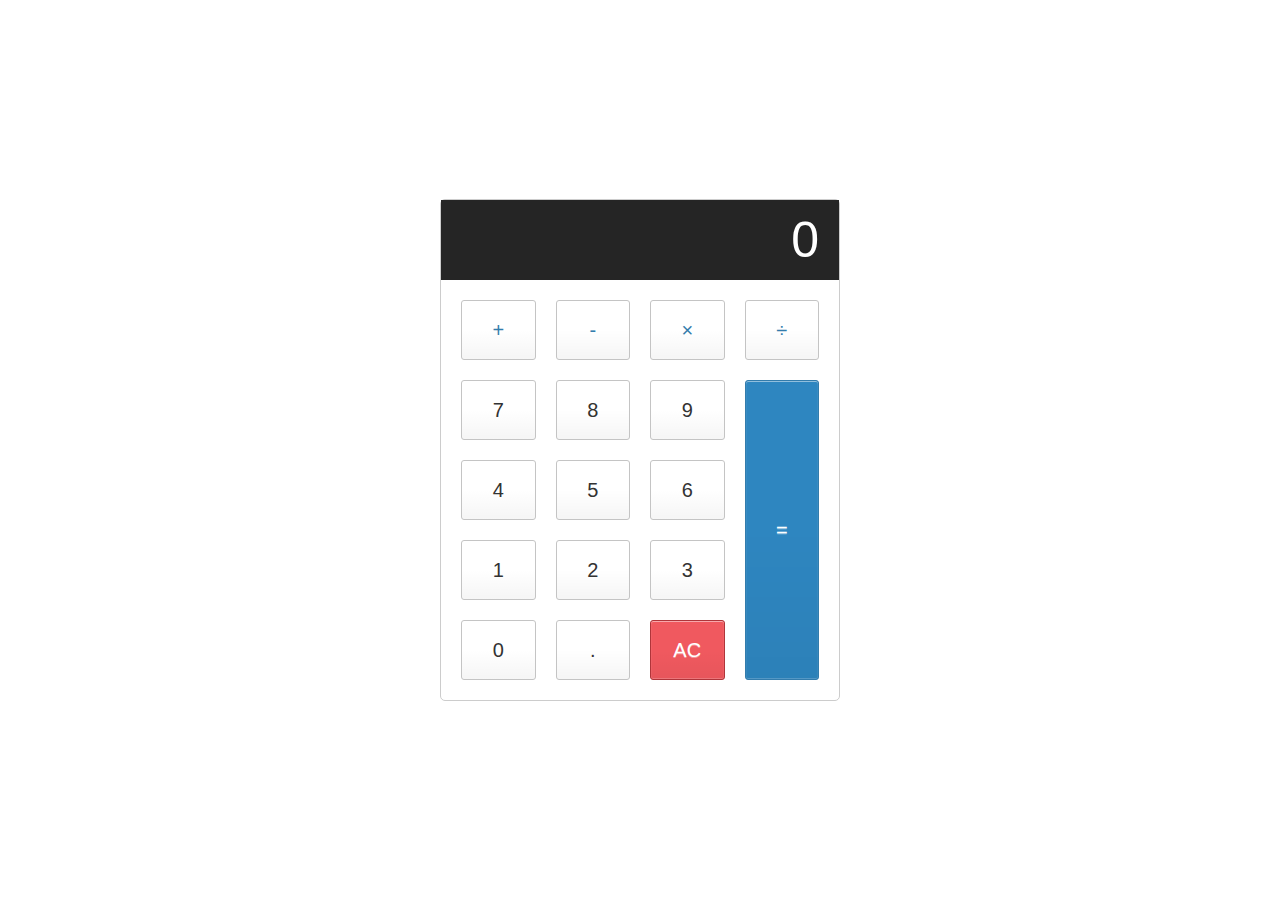
==== Calculator/calculator.html @ 3761a8b7 "calculator" ====
<!DOCTYPE html>
<html lang="en">
<head>
    <meta charset="UTF-8">
    <meta name="viewport" content="width=device-width, initial-scale=1.0">
    <link rel="stylesheet" href="calculator.css">
    <title>Calculator</title>
</head>
<body>
    <div class="calculator">

        <input type="text" class="calculator-screen" value="" disabled />
        
        <div class="calculator-keys">
          
          <button type="button" class="operator" value="+">+</button>
          <button type="button" class="operator" value="-">-</button>
          <button type="button" class="operator" value="*">&times;</button>
          <button type="button" class="operator" value="/">&divide;</button>
          <button type="button" value="7">7</button>
          <button type="button" value="8">8</button>
          <button type="button" value="9">9</button>
          <button type="button" value="4">4</button>
          <button type="button" value="5">5</button>
          <button type="button" value="6">6</button>
          <button type="button" value="1">1</button>
          <button type="button" value="2">2</button>
          <button type="button" value="3">3</button>
          <button type="button" value="0">0</button>
          <button type="button" class="decimal" value=".">.</button>
          <button type="button" class="all-clear" value="all-clear">AC</button>
      
          <button type="button" class="equal-sign operator" value="=">=</button>
      
        </div>
      </div>
      <script src="calculator.js"></script>
</body>
</html>
---- Calculator/calculator.css ----
html {
    font-size: 62.5%;
    box-sizing: border-box;
  }
  
  *, *::before, *::after {
    margin: 0;
    padding: 0;
    box-sizing: inherit;
  }
  
  .calculator {
    border: 1px solid #ccc;
    border-radius: 5px;
    position: absolute;
    top: 50%;
    left: 50%;
    transform: translate(-50%, -50%);
    width: 400px;
  }
  
  .calculator-screen {
    width: 100%;
    font-size: 5rem;
    height: 80px;
    border: none;
    background-color: #252525;
    color: #fff;
    text-align: right;
    padding-right: 20px;
    padding-left: 10px;
  }
  
  button {
    height: 60px;
    background-color: #fff;
    border-radius: 3px;
    border: 1px solid #c4c4c4;
    background-color: transparent;
    font-size: 2rem;
    color: #333;
    background-image: linear-gradient(to bottom,transparent,transparent 50%,rgba(0,0,0,.04));
    box-shadow: inset 0 0 0 1px rgba(255,255,255,.05), inset 0 1px 0 0 rgba(255,255,255,.45), inset 0 -1px 0 0 rgba(255,255,255,.15), 0 1px 0 0 rgba(255,255,255,.15);
    text-shadow: 0 1px rgba(255,255,255,.4);
  }
  
  button:hover {
    background-color: #eaeaea;
  }
  
  .operator {
    color: #337cac;
  }
  
  .all-clear {
    background-color: #f0595f;
    border-color: #b0353a;
    color: #fff;
  }
  
  .all-clear:hover {
    background-color: #f17377;
  }
  
  .equal-sign {
    background-color: #2e86c0;
    border-color: #337cac;
    color: #fff;
    height: 100%;
    grid-area: 2 / 4 / 6 / 5;
  }
  
  .equal-sign:hover {
    background-color: #4e9ed4;
  }
  
  .calculator-keys {
    display: grid;
    grid-template-columns: repeat(4, 1fr);
    grid-gap: 20px;
    padding: 20px;
  }
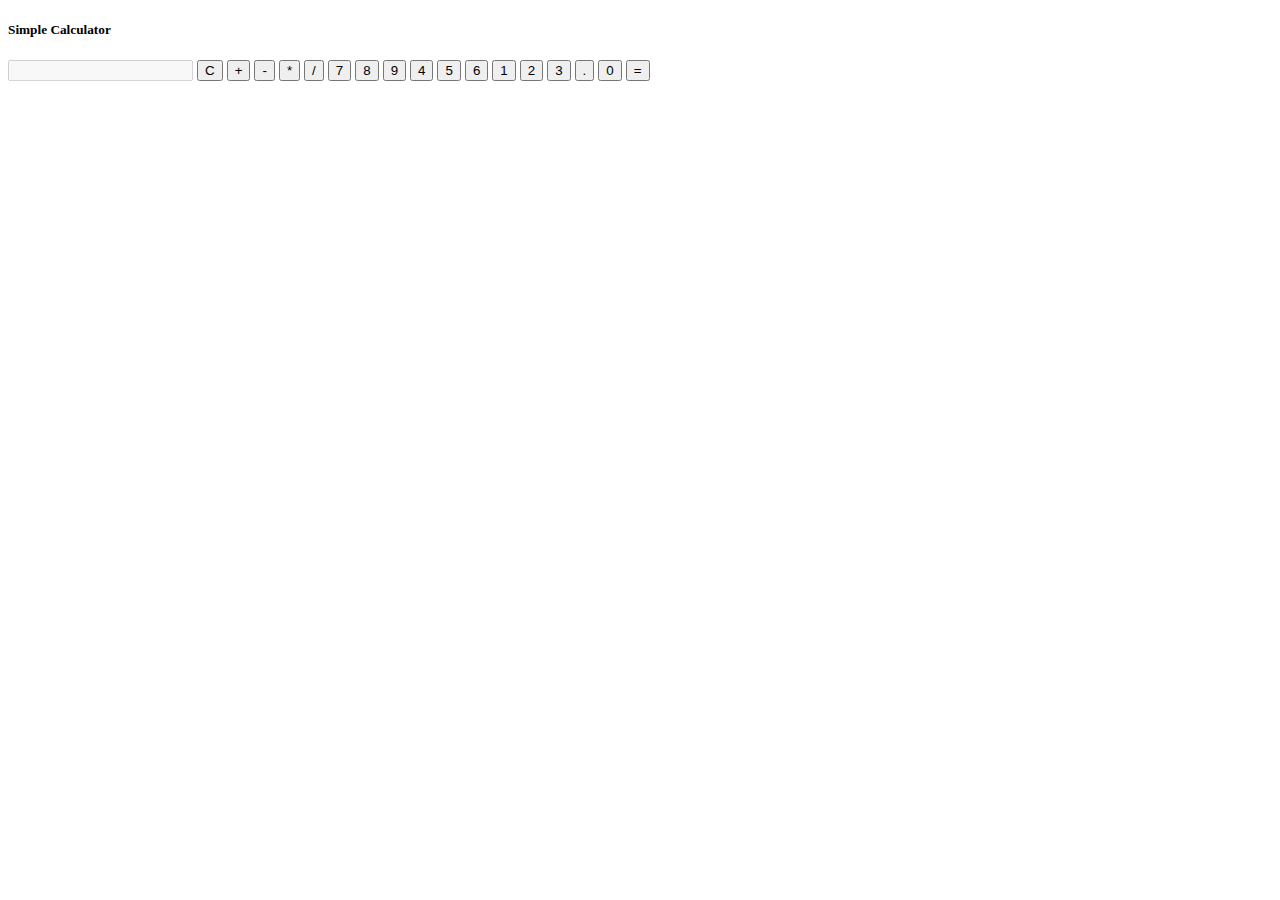
==== commit 9a6aac98: "New Calc" ====
--- a/Calculator/calculator.html
+++ b/Calculator/calculator.html
@@ -1,39 +1,49 @@
 <!DOCTYPE html>
 <html lang="en">
+
 <head>
     <meta charset="UTF-8">
     <meta name="viewport" content="width=device-width, initial-scale=1.0">
-    <link rel="stylesheet" href="calculator.css">
-    <title>Calculator</title>
+    <link rel="stylesheet" href="calc.css">
+    <title>Calc</title>
 </head>
+
 <body>
     <div class="calculator">
 
-        <input type="text" class="calculator-screen" value="" disabled />
-        
-        <div class="calculator-keys">
-          
-          <button type="button" class="operator" value="+">+</button>
-          <button type="button" class="operator" value="-">-</button>
-          <button type="button" class="operator" value="*">&times;</button>
-          <button type="button" class="operator" value="/">&divide;</button>
-          <button type="button" value="7">7</button>
-          <button type="button" value="8">8</button>
-          <button type="button" value="9">9</button>
-          <button type="button" value="4">4</button>
-          <button type="button" value="5">5</button>
-          <button type="button" value="6">6</button>
-          <button type="button" value="1">1</button>
-          <button type="button" value="2">2</button>
-          <button type="button" value="3">3</button>
-          <button type="button" value="0">0</button>
-          <button type="button" class="decimal" value=".">.</button>
-          <button type="button" class="all-clear" value="all-clear">AC</button>
-      
-          <button type="button" class="equal-sign operator" value="=">=</button>
-      
-        </div>
-      </div>
-      <script src="calculator.js"></script>
+    
+             <h5>Simple Calculator</h5>
+            
+            <input type="text" value="" id="display" disabled>
+            <!--<div class="operator">"
+         <button>+</button>
+         <button>-</button>
+         <button>*</button>
+         <button>/</button>
+        </div>-->
+        <button id="clear">C</button>
+            <span class="numbers">
+                  
+                <button>+</button>
+                <button>-</button>
+                <button>*</button>
+                <button>/</button>
+                <button value="7">7</button>
+                <button value="8">8</button>
+                <button value="9">9</button>
+                <button value="4">4</button>
+                <button value="5">5</button>
+                <button value="6">6</button>
+                <button value="1">1</button>
+                <button value="2">2</button>
+                <button value="3">3</button>
+                <button id="decimal">.</button>
+                <button value="0">0</button>
+                
+            </span>
+           <button id="equals">=</button>
+    </div>
+    <script src="calc.js"></script>
 </body>
+
 </html>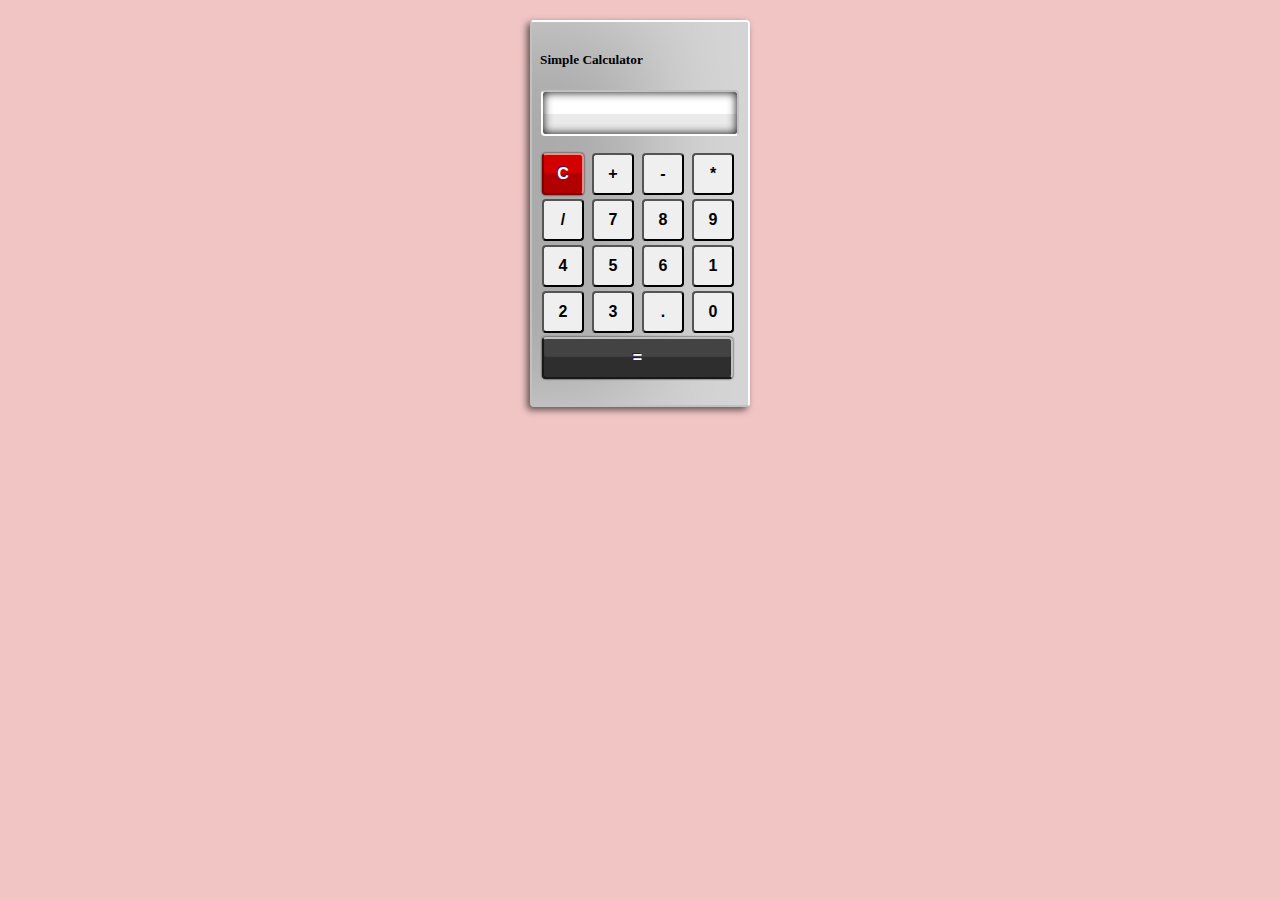
==== commit 236c1d72: "calculator.html" ====
--- a/Calculator/calculator.html
+++ b/Calculator/calculator.html
@@ -4,7 +4,7 @@
 <head>
     <meta charset="UTF-8">
     <meta name="viewport" content="width=device-width, initial-scale=1.0">
-    <link rel="stylesheet" href="calc.css">
+    <link rel="stylesheet" href="calculator.css">
     <title>Calc</title>
 </head>
 
@@ -43,7 +43,7 @@
             </span>
            <button id="equals">=</button>
     </div>
-    <script src="calc.js"></script>
+    <script src="calculator.js"></script>
 </body>
 
 </html>--- a/Calculator/calculator.css
+++ b/Calculator/calculator.css
@@ -0,0 +1,73 @@
+body{
+  box-sizing: border-box;
+  margin: 0;
+  padding: 0;
+  background: rgba(203,25,25, .25);
+  align-items: center;
+}
+
+.calculator { 
+  width: 200px;
+padding: 8px 8px 20px 8px;
+margin: 20px auto;
+background-color: #ABABAB;
+border-radius: 4px;
+border-top: 2px solid #FFF;
+border-right: 2px solid #FFF;
+border-bottom: 2px solid #C1C1C1;
+border-left: 2px solid #C1C1C1;
+box-shadow: -3px 3px 7px rgba(0, 0, 0, .6), inset -100px 0px 100px rgba(255, 255, 255, .5);
+  }
+  
+  button{
+      display: inline-block;
+      margin: 2px;
+      width: 42px;
+      height: 42px;
+      font-size: 16px;
+      font-weight: bold;
+      border-radius: 4px;
+  }
+  #display{
+  display: block;
+margin: 15px auto;
+height: 42px;
+width: 174px;
+padding:  0 10px;
+border-radius: 4px;
+border-top: 2px solid #C1C1C1;
+border-right: 2px solid #C1C1C1;
+border-bottom: 2px solid #FFF;
+border-left: 2px solid #FFF;
+background-color: #FFF;
+box-shadow: inset 0px 0px 10px #030303, inset 0px -20px 1px rgba(150, 150, 150, .2);
+font-size: 28px;
+color: #666;
+text-align: right;
+font-weight: 400;
+  }
+
+
+  #clear{
+      color: #FFF;
+      text-shadow: -1px -1px 0px #44006F;
+      background-color: #D20000;
+      border-top: 2px solid #FF8484;
+      border-right: 2px solid #FF8484;
+      border-bottom: 2px solid #800000;
+      border-left: 2px solid #800000;
+      box-shadow: 0px 0px 2px #030303, inset 0px -20px 1px #B00000;
+  }
+
+#equals{
+  width: 191px;
+  margin: 2px 2px 6px 2px;
+color: #FFF;
+text-shadow: -1px -1px 0px #44006F;
+background-color: #434343;
+border-top: 2px solid #C1C1C1;
+border-right: 2px solid #C1C1C1;
+border-bottom: 2px solid #181818;
+border-left: 2px solid #181818;
+box-shadow: 0px 0px 2px #030303, inset 0px -20px 1px #2E2E2E;
+}
